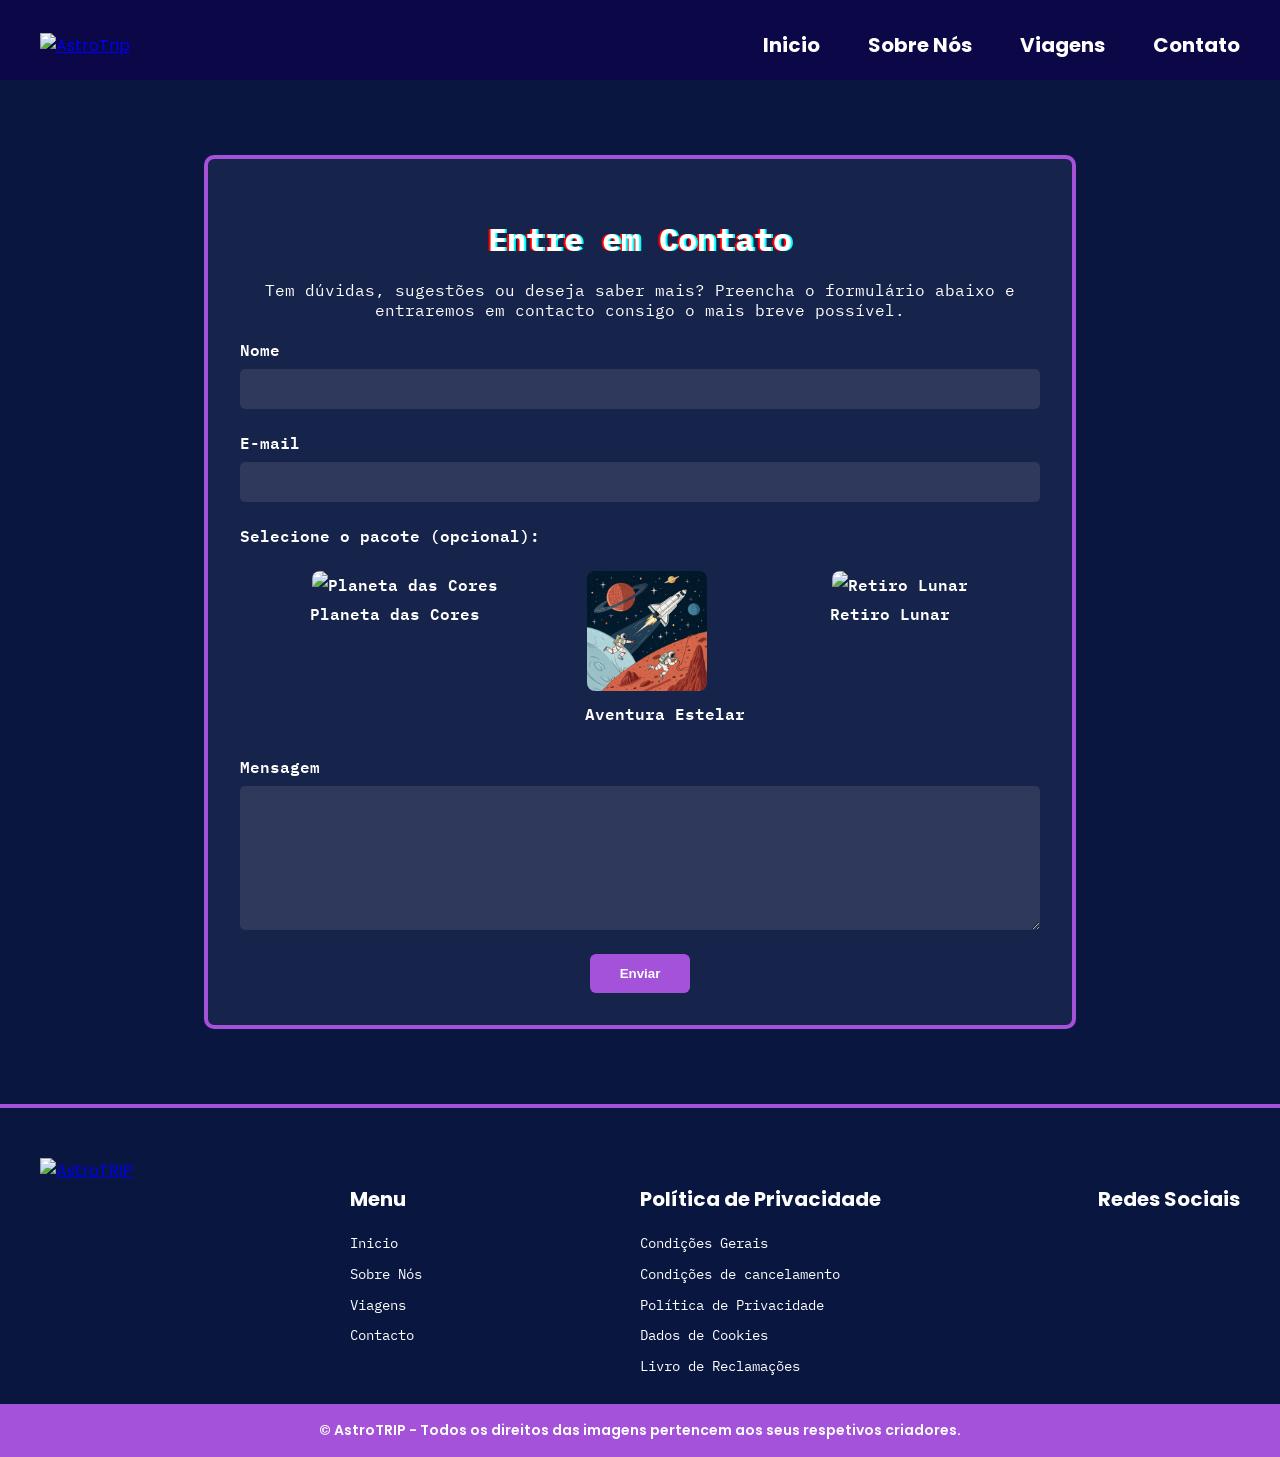
==== contactos.html @ 26d430fb "Atualizações no projeto" ====
<!DOCTYPE html>
<html lang="pt">
<head>
  <meta charset="UTF-8">
  <meta name="viewport" content="width=device-width, initial-scale=1.0">
  <title>AstroTrip - Contato</title>
  <link rel="stylesheet" href="styles.css">
  <link href="https://fonts.googleapis.com/css2?family=IBM+Plex+Mono:wght@100;200;300;400;500;600;700&family=Poppins:wght@100;200;300;400;500;600;700;800;900&display=swap" rel="stylesheet">
  <link rel="icon" href="Imagens/favicon.png" type="image/fa">

  <style>
    .pagina-contato {
      background-image: url('Imagens/estrelas2.png');
      background-size: cover;
      background-position: center;
      text-align: center;
    }

    .pagina-contato .contacto-section {
      border: 4px solid #a352d9;
      max-width: 800px;
      margin: 0px auto;
      padding: 2rem;
      background-color: rgba(255, 255, 255, 0.05);
      border-radius: 10px;
      color: white;
      font-family: 'IBM Plex Mono', monospace;
    }
    .pagina-contato .contacto-section:hover {
      box-shadow: 0 0 15px #a352d9;
    }


    .pagina-contato .contacto-section h2 {
      font-size: 32px;
      margin-bottom: 20px;
      color: #fff;
      text-shadow:
    2px 0 cyan,
   -2px 0 red;
    }

    .pagina-contato .form-group {
      margin-bottom: 20px;
      text-align: left;
    }

    .pagina-contato .form-group label {
      display: block;
      margin-bottom: 6px;
      font-weight: 600;
    }

    .pagina-contato .form-group input,
    .pagina-contato .form-group textarea {
      width: 97%;
      padding: 12px;
      border-radius: 5px;
      border: none;
      background-color: rgba(255,255,255,0.1);
      color: white;
      font-size: 14px;
    }

    .pagina-contato .form-group textarea {
      height: 120px;
      resize: vertical;
    }

    .pagina-contato .btn-enviar {
      background-color: #a352d9;
      color: white;
      border: none;
      padding: 12px 30px;
      border-radius: 6px;
      font-weight: bold;
      cursor: pointer;
      transition: 0.3s ease;
    }

    .pagina-contato .btn-enviar:hover {
      background-color: #8a39c3;
      box-shadow: 0 0 10px #a352d9;
    }

    .pacotes-container {
      display: flex;
      justify-content: space-evenly;
      gap: 15px;
      margin-top: 20px;
    }

    .pacote {
      position: relative;
      cursor: pointer;
    }

    .pacote input {
      display: none;
    }

    .pacote img {
      width: 120px;
      height: 120px;
      border-radius: 10px;
      transition: transform 0.2s, box-shadow 0.2s;
      border: 2px solid transparent;
    }

    .pacote input:checked + img {
      transform: scale(1.1);
      box-shadow: 0px 0px 15px rgba(163, 82, 217, 0.8);
      border: 2px solid #a352d9;
    }

    .pacote label {
      display: block;
      text-align: center;
      font-size: 14px;
      margin-top: 5px;
      color: white;
    }

  </style>
</head>
<body>  
  <section class="pagina-contato">
    
    <header>
      <section class="navegacao-inicio">
        <div>
          <a href="inicio.html"><img class="logo" src="Imagens/Logo-Inicio.png" alt="AstroTrip"></a>
        </div>
        <nav class="navegacao">
          <ul>
            <li><a href="inicio.html">Inicio</a></li>
            <li><a href="sobre-nos.html">Sobre Nós</a></li>
            <li><a href="viagens.html">Viagens</a></li>
            <li><a href="contactos.html">Contato</a></li>
          </ul>
        </nav>
      </section>
    </header>
    <br> 
    <br> 
    <br> 
    <section class="contacto-section">
      <h2>Entre em Contato</h2>
      <p>Tem dúvidas, sugestões ou deseja saber mais? Preencha o formulário abaixo e entraremos em contacto consigo o mais breve possível.
      </p>
      <form action="#" method="post">
        <div class="form-group">
          <label for="nome">Nome</label>
          <input type="text" id="nome" name="nome" required>
        </div>
        <div class="form-group">
          <label for="email">E-mail</label>
          <input type="email" id="email" name="email" required>
        </div>
        
        <div class="form-group">
          <label>Selecione o pacote (opcional):</label>
          <div class="pacotes-container">
            
            <label class="pacote">
              <input type="radio" name="destino" value="Planeta das Cores">
              <img src="Imagens/planeta_das_cores.png" alt="Planeta das Cores"> <br>
              <span>Planeta das Cores</span>
            </label>

            <label class="pacote">
              <input type="radio" name="destino" value="Aventura Estelar">
              <img src="Imagens/Aventura Estelar.png" alt="Aventura Estelar"><br>
              <span>Aventura Estelar</span>
            </label>

            <label class="pacote">
              <input type="radio" name="destino" value="Retiro Lunar">
              <img src="Imagens/Retiro Lunar.png" alt="Retiro Lunar"><br>
              <span>Retiro Lunar</span>
            </label>

          </div>
        </div>

        <div class="form-group">
          <label for="mensagem">Mensagem</label>
          <textarea id="mensagem" name="mensagem" required></textarea>
        </div>
        <button type="submit" class="btn-enviar">Enviar</button>
      </form>
    </section>
    <br> 
    <br> 
    <br> 
  </section>  


  <div class="footer-copy-divider"></div>
  <footer id="contacto">
    <div class="footer-logo">  
      <a href="inicio.html"> <img src="Imagens/LOGO ASTROTRIP.png" alt="AstroTRIP"></a></div>
    <div class="footer-column">
      <h4>Menu</h4>
      <ul>
        <li><a href="inicio.html">Inicio</a></li>
        <li><a href="sobre-nos.html">Sobre Nós</a></li>
        <li><a href="viagens.html">Viagens</a></li>
        <li><a href="contactos.html">Contacto</a></li>
      </ul>
    </div>
    <div class="footer-column">
      <h4>Política de Privacidade</h4>
      <ul>
        <li><a href="#">Condições Gerais</a></li>
        <li><a href="#">Condições de cancelamento</a></li>
        <li><a href="#">Política de Privacidade</a></li>
        <li><a href="#">Dados de Cookies</a></li>
        <li><a href="#">Livro de Reclamações</a></li>
      </ul>
    </div>
    <div class="footer-column">
      <h4>Redes Sociais</h4>
      <div class="footer-social">
        <a href="#"><img class="icones" src="Imagens/icones.png" alt=""></a>
      </div>
    </div>
  </footer>

  <div class="footer-copy">
    © AstroTRIP - Todos os direitos das imagens pertencem aos seus respetivos criadores.  </div>
</body>
</html>
---- styles.css ----
body {
    margin: 0;
    font-family: 'Poppins', sans-serif;
    background-color: #091740;
    color: #fff;
    margin: 0 auto;
  }

  header {
    background-color: rgba(13, 1, 73, 0.7);
  }

  .header-roxo {
    background-color: #a352d984;
  }

  .header-sobre-nos {
    background-color: #091740;
  }

  .navegacao-inicio {
    padding-top: 30px;
    display: flex;
    justify-content: space-between;
    align-items: center;
    width: 100%;
    max-width: 1200px;
    margin: 0 auto;
    padding-bottom: 20px;
  }

  #viagens {
    padding-top: 30px;
    display: block;
    justify-content: space-between;
    align-items: center;
    width: 100%;
    max-width: 1200px;
    margin: 0 auto;
    padding: 4rem 2rem;
  }

  #contacto  { 
   max-width: 1200px;}
  
  .logo {
width: 250px;
  }

  .background-fundo{ 
    background-image: url(Imagens/estrelas2.png);
    width: 100%;
    background-size: cover;
background-position: center;
  }
  
  .navegacao {
    align-self: center;}
  
  .navegacao ul {
    list-style: none;
    display: flex;
    gap: 3rem;
    margin: 0;
    padding: 0;
  }
  
  .navegacao a {
    font-size: 20px;
    color: #fff;
    font-weight: bold;
    text-decoration: none;
  }

  .navegacao ul li a:hover {
    color: #a352d9;
    font-weight: bolder;
  }

  .titulo {
    text-shadow:
    2px 0 cyan,
   -2px 0 red;
    overflow: hidden;
    border-right: 2px solid #fff; 
    white-space: nowrap;
    margin: 0 auto;
    letter-spacing: 2px;
    animation: typing 3s steps(25, end), blink 0.75s step-end infinite;
    font-size: 48px;
    color: white;
    font-weight: bold;
    width: fit-content;
  }
  
  @keyframes typing {
    from { width: 0; }
    to { width: 100%; }
  }
  
  @keyframes blink {
    50% { border-color: transparent; }
  }
  

  .sub{
    font-size: 20px;
    line-height: 1.1;
    padding: 0px;
    margin: 0px;
    color: #fff;
    font-family: 'IBM Plex Mono', monospace;
    font-weight: 500;
  }
  
  .conteudo {
    max-width: 1200px;
    margin: 0 auto;
    background: url('bg-galaxia.jpg') no-repeat center center;
    background-size: cover;
    text-align: left;
    padding: 4rem 2rem;
    display: flex;
    align-items: center;
    justify-content: space-between;
    gap: 2rem;
    flex-wrap: wrap;
  }
  
  .conteudo-texto {
    display: flex;
    flex-direction: column;
    justify-content: flex-end;
    max-width: 600px;
  }
  
  .conteudo h1 {
    font-size: 45px;
    margin: 0px;
    font-weight: bold;
    color: white;
    margin-bottom: -180px !important;
  }

  .texto1{
    line-height: 1.4;
    padding-top: 30px;
    font-family: 'IBM Plex Mono', monospace;
    font-weight: 500;
    font-size: 16px;
    margin: 0px;
    color: white;
  }
  
  
  .conteudo img {
    margin-right: 150px;
    width: 300px;
    max-width: 100%;
  }
  
  .titulo-viagens {
    padding-top: 30px;
    padding-bottom: 30px;
    text-align: left;
    font-size: 35px;
    font-weight: bold;
    color: white;
    text-shadow:
    2px 0 cyan,
   -2px 0 red;
  }
  
  .destinos {
    display: flex;
    justify-content: space-between;
    gap: 7rem;
    padding: 0;
    flex-wrap: wrap;
  }

  .destinos-viagens {
    display: block;
    padding: 0;
  }
  
  .destinos div {
    background-color: #091740;
    padding: 20ps;
    border-radius: 1rem;
    text-align: left;
    max-width: 300px;
  }
  
  .destinos img {
    width: 100%;
    border-radius: 1rem;
    margin-bottom: 1rem;
    transition: box-shadow 0.3s ease;
  }

  .destinos img:hover {
    box-shadow:
    0 0 20px #a352d9,
   -20px 0 50px #a352d9,
    20px 0 50px #a352d9; 
  }
  
  .destinos h3 {
    padding: 0px;
    font-size: 22px;
    margin: 0px;
    color: white;
  }
  
  .destinos p {
    margin: 0px;
    padding: 0px;
    margin-top: 5px;
    font-family: 'IBM Plex Mono', monospace;
    font-size: 13px;
    line-height: 1.3;
    font-weight: 400;
    color: #ffffff;
  }
  
  footer {
    padding-top: 50px;
    display: flex;
    justify-content: space-between;
    align-items: flex-start;
    width: 100%;
    max-width: 1200px;
    margin: 0 auto;
    padding-bottom: 20px;
  }
  
  .footer-logo img{
    width: 300px;
  }
  
  .footer-column h4 {
    margin-bottom: 1rem;
    font-size: 20px;
    color: white;
  }
  
  .footer-column ul {
    font-family: 'IBM Plex Mono', monospace;
    font-size: 12px;
    line-height: 1.8;
    list-style: none;
    padding: 0;
    margin: 0;
  }

  
  .footer-column a {
    color: #fff;
    text-decoration: none;
    font-size: 0.9rem;
    display: block;
    margin: 0.3rem 0;
  }
  
  .footer-column a:hover {
    color: #a352d9;
    font-weight: bolder;
  }

  .footer-social {
    display: flex;
    flex-wrap: wrap;
    gap: 0.5rem;
  }
  
  .footer-social a {
    padding: 0.6rem;
    border-radius: 0.5rem;
  }
  
  .footer-copy {
    font-weight: 600;
    background-color: #a352d9 ;
    text-align: center;
    padding: 1rem;
    font-size: 14px;
  }

  .footer-copy-divider {
    background-color: #a352d9 ;
    padding: 2px;
  }
  
  .icones{
    width: 200px;
  }


  .galeria{
  display: grid;
  grid-template-columns: 1fr 2fr;
  gap: 50px;
  margin-bottom: 100px;
  }

  .galeria-inverso{
    display: grid;
    grid-template-columns: 2fr 1fr;
    gap: 50px;
    margin-bottom: 100px;
    }
  

  .img-viagens{
    height: auto;
    border-radius: 30px;
    width: 100%;
  }


  .img-viagens:hover{
    box-shadow:
    0 0 20px #a352d9,
   -20px 0 50px #a352d9,
    20px 0 50px #a352d9; 
  }


  .btn-personalizado {
    text-decoration: none;
    margin-top: 30px;
    font-weight: 600;
    font-family: 'Poppins', sans-serif;
    font-size: 14px;
    padding: 10px 22px;
    color: white;
    background-color: #a352d9;
    border: none;
    border-radius: 6px;
    cursor: pointer;
    transition: background-color 0.3s ease, box-shadow 0.3s ease;
  }

  .btn-personalizado:hover {
    background-color: #a352d9;
    box-shadow: 0 0 15px #a352d9;
  }


  .margin-botton{
    margin-bottom: 150px;
  }


  .descricao h3{
    font-family: 'IBM Plex Mono', monospace;
    font-size: 30px;
    line-height: 1.5;
    color: #fff;
    margin: 0px;
    text-shadow:
    2px 0 cyan,
   -2px 0 red;
  }

  .descricao p{
    margin: 0px;
    font-size: 14px;
    line-height: 1.5;
    color: #fff;
  }

  .descricao li{
    margin: 0px;
    font-size: 14px;
    line-height: 1.5;
    color: #fff;
  }

  .descricao ul{
    margin: 0px;
  }


  .titulo-roxo{
    color: #a352d9 !important;
  }


  video{
    margin-top: 30px;
  }

  video:hover{
    box-shadow: 0 0 25px 5px #c17fff;
  }


.text-shadow {
  text-shadow:
  2px 0 cyan,
 -2px 0 red;
}


.titulo-sobre-nos{
  font-family: 'IBM Plex Mono', monospace;
  font-size: 35px;
  font-weight: bold;
  color: white;
  text-shadow:
  2px 0 cyan,
 -2px 0 red;
}


.titulo-video{
  margin-top: 100px;
  margin-bottom: 0px ;
  font-family: 'IBM Plex Mono', monospace;
  font-size: 35px;
  font-weight: bold;
  color: white;
  text-shadow:
  2px 0 cyan,
 -2px 0 red;
}
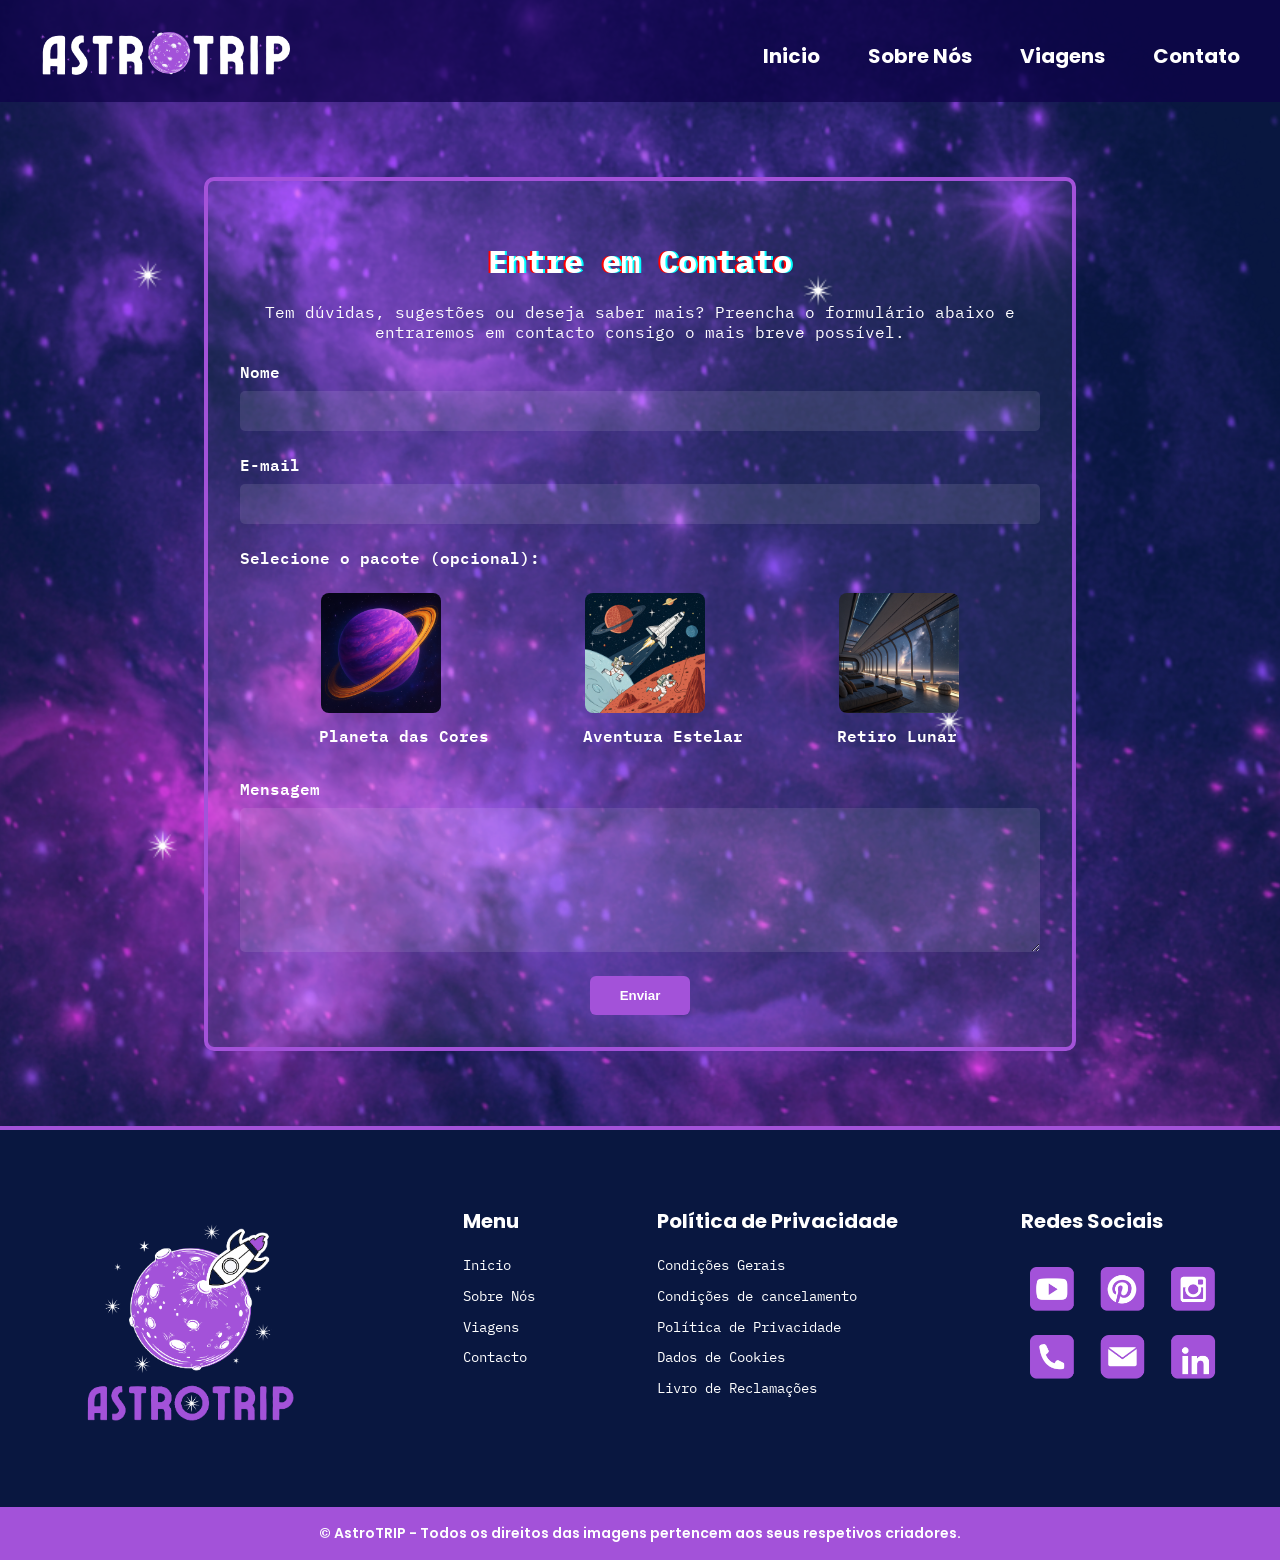
==== commit b3aeba8a: "AtroTrip - IEFP" ====
--- a/contactos.html
+++ b/contactos.html
@@ -129,11 +129,11 @@
     <header>
       <section class="navegacao-inicio">
         <div>
-          <a href="inicio.html"><img class="logo" src="Imagens/Logo-Inicio.png" alt="AstroTrip"></a>
+          <a href="index.html"><img class="logo" src="Imagens/Logo-Inicio.png" alt="AstroTrip"></a>
         </div>
         <nav class="navegacao">
           <ul>
-            <li><a href="inicio.html">Inicio</a></li>
+            <li><a href="index.html">Inicio</a></li>
             <li><a href="sobre-nos.html">Sobre Nós</a></li>
             <li><a href="viagens.html">Viagens</a></li>
             <li><a href="contactos.html">Contato</a></li>
@@ -164,7 +164,7 @@
             
             <label class="pacote">
               <input type="radio" name="destino" value="Planeta das Cores">
-              <img src="Imagens/planeta_das_cores.png" alt="Planeta das Cores"> <br>
+              <img src="Imagens/planetacores.png" alt="Planeta das Cores"> <br>
               <span>Planeta das Cores</span>
             </label>
 
@@ -199,11 +199,11 @@
   <div class="footer-copy-divider"></div>
   <footer id="contacto">
     <div class="footer-logo">  
-      <a href="inicio.html"> <img src="Imagens/LOGO ASTROTRIP.png" alt="AstroTRIP"></a></div>
+      <a href="index.html"> <img src="Imagens/LOGO ASTROTRIP.png" alt="AstroTRIP"></a></div>
     <div class="footer-column">
       <h4>Menu</h4>
       <ul>
-        <li><a href="inicio.html">Inicio</a></li>
+        <li><a href="index.html">Inicio</a></li>
         <li><a href="sobre-nos.html">Sobre Nós</a></li>
         <li><a href="viagens.html">Viagens</a></li>
         <li><a href="contactos.html">Contacto</a></li>
